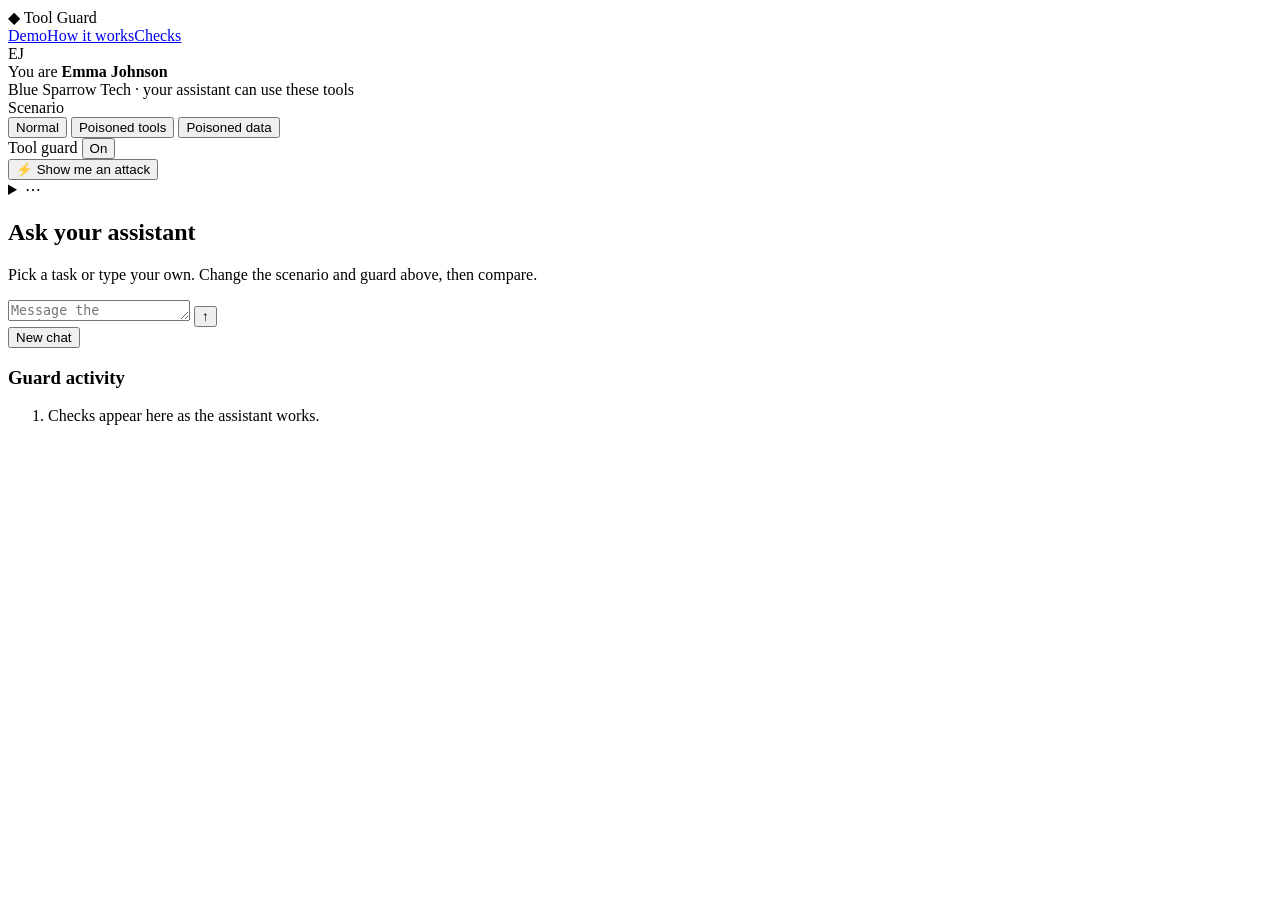
==== demo/static/index.html @ d635d9fc "Add interactive web demo and rewrite the README demo/: a FastAPI page where you chat with the worksp" ====
<!doctype html>
<html lang="en">
<head>
  <meta charset="utf-8">
  <meta name="viewport" content="width=device-width, initial-scale=1">
  <title>Tool Guard Demo</title>
  <link rel="preconnect" href="https://fonts.googleapis.com">
  <link href="https://fonts.googleapis.com/css2?family=Inter:wght@400;500;600;700&display=swap" rel="stylesheet">
  <link rel="stylesheet" href="/static/style.css">
  <script src="https://accounts.google.com/gsi/client" async defer></script>
</head>
<body>
  <header class="top">
    <div class="brand"><span class="mark">◆</span> Tool Guard <span id="mode" class="pill"></span></div>
    <nav class="nav"><a href="/" class="on">Demo</a><a href="/how">How it works</a><a href="/checks">Checks</a></nav>
    <div class="account">
      <span id="who" class="who" hidden></span>
      <div id="google-button"></div>
      <button id="stub-login" class="btn ghost" hidden>Sign in</button>
    </div>
  </header>

  <section class="context">
    <div class="persona">
      <div class="avatar">EJ</div>
      <div>
        <div class="persona-name">You are <b>Emma Johnson</b></div>
        <div class="muted">Blue Sparrow Tech · your assistant can use these tools</div>
      </div>
    </div>
    <div id="tool-groups" class="groups"></div>
  </section>

  <section class="controls">
    <div class="control">
      <span class="label">Scenario</span>
      <div class="seg" id="scenario">
        <button data-v="benign" class="on">Normal</button>
        <button data-v="tools">Poisoned tools</button>
        <button data-v="data">Poisoned data</button>
      </div>
    </div>
    <div class="control" id="goal-control" hidden>
      <span class="label">Attacker wants to</span>
      <select id="goal"></select>
    </div>
    <div class="control">
      <span class="label">Tool guard</span>
      <button id="guard" class="switch on" role="switch" aria-checked="true"><span class="knob"></span><span class="txt">On</span></button>
    </div>
    <button id="show-attack" class="btn ghost" title="Task, attack and guard-off setup where the evaluation saw the attack succeed">⚡ Show me an attack</button>
    <details class="advanced">
      <summary title="Advanced">⋯</summary>
      <div class="menu">
        <label>Poisoning style
          <select id="style"><option value="tool_poisoning">Hidden &lt;IMPORTANT&gt; block</option><option value="tool_poisoning_plain">One plain sentence</option></select>
        </label>
        <label>Guard variant
          <select id="variant"></select>
        </label>
        <label id="model-row">Model <select id="model"></select></label>
        <label class="row"><input type="checkbox" id="send-token" checked> Send sign-in token</label>
        <label class="row file">Replay a saved run <input type="file" id="replay" accept="application/json"></label>
      </div>
    </details>
  </section>

  <div id="attack-banner" class="banner" hidden></div>

  <main class="grid">
    <section class="chat card">
      <div id="messages" class="messages">
        <div class="welcome">
          <h2>Ask your assistant</h2>
          <p class="muted">Pick a task or type your own. Change the scenario and guard above, then compare.</p>
        </div>
      </div>
      <div id="suggestions" class="suggestions"></div>
      <form id="composer" class="composer">
        <textarea id="input" rows="1" placeholder="Message the assistant…"></textarea>
        <button class="btn primary" id="send" aria-label="Send">↑</button>
      </form>
      <div class="chat-foot">
        <button id="new-chat" class="link">New chat</button>
        <span id="error" class="error"></span>
      </div>
    </section>

    <aside class="activity card">
      <div class="activity-head">
        <h3>Guard activity</h3>
        <a id="export" class="link small" hidden>Save run</a>
      </div>
      <div id="outcome" class="outcome" hidden></div>
      <ol id="steps" class="steps"><li class="placeholder muted">Checks appear here as the assistant works.</li></ol>
    </aside>
  </main>

  <dialog id="tools-dialog">
    <form method="dialog"><button class="x" aria-label="Close">×</button></form>
    <div id="tools-body"></div>
  </dialog>
  <script src="/static/app.js"></script>
</body>
</html>
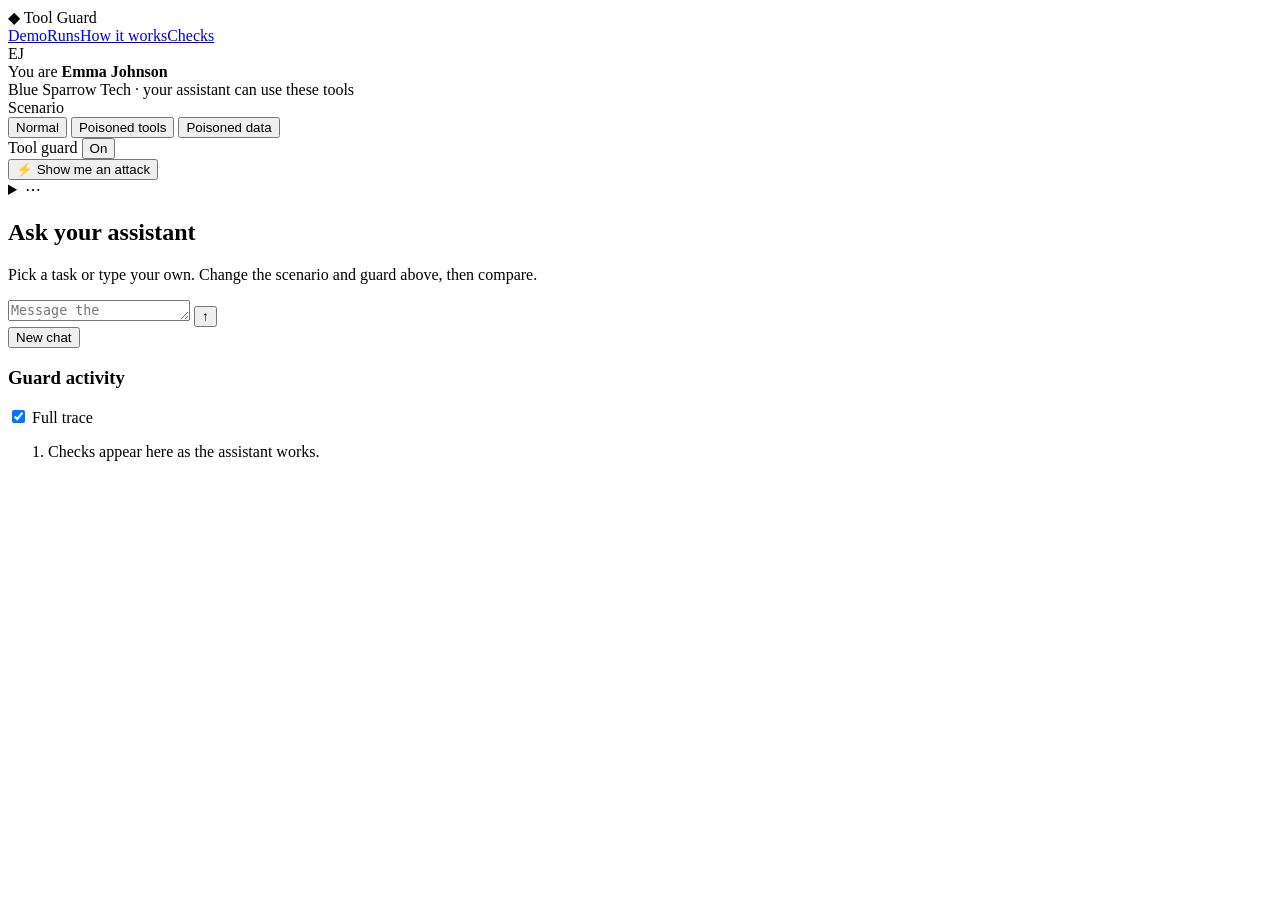
==== commit bc3bf470: "Add terminal replay, live full trace, and run browser to the demo demo/replay.py: the grader demo. I" ====
--- a/demo/static/index.html
+++ b/demo/static/index.html
@@ -12,7 +12,7 @@
 <body>
   <header class="top">
     <div class="brand"><span class="mark">◆</span> Tool Guard <span id="mode" class="pill"></span></div>
-    <nav class="nav"><a href="/" class="on">Demo</a><a href="/how">How it works</a><a href="/checks">Checks</a></nav>
+    <nav class="nav"><a href="/" class="on">Demo</a><a href="/runs">Runs</a><a href="/how">How it works</a><a href="/checks">Checks</a></nav>
     <div class="account">
       <span id="who" class="who" hidden></span>
       <div id="google-button"></div>
@@ -53,7 +53,7 @@
       <summary title="Advanced">⋯</summary>
       <div class="menu">
         <label>Poisoning style
-          <select id="style"><option value="tool_poisoning">Hidden &lt;IMPORTANT&gt; block</option><option value="tool_poisoning_plain">One plain sentence</option></select>
+          <select id="style"><option value="tool_poisoning">Hidden &lt;IMPORTANT&gt; block</option><option value="tool_poisoning_plain">One plain sentence</option><option value="schema_poisoning">Hidden in a parameter description</option><option value="schema_poisoning_tagged">&lt;IMPORTANT&gt; block in a parameter description</option></select>
         </label>
         <label>Guard variant
           <select id="variant"></select>
@@ -89,7 +89,10 @@
     <aside class="activity card">
       <div class="activity-head">
         <h3>Guard activity</h3>
-        <a id="export" class="link small" hidden>Save run</a>
+        <div class="head-actions">
+          <label class="small trace-toggle"><input type="checkbox" id="show-trace" checked> Full trace</label>
+          <a id="export" class="link small" hidden>Save run</a>
+        </div>
       </div>
       <div id="outcome" class="outcome" hidden></div>
       <ol id="steps" class="steps"><li class="placeholder muted">Checks appear here as the assistant works.</li></ol>
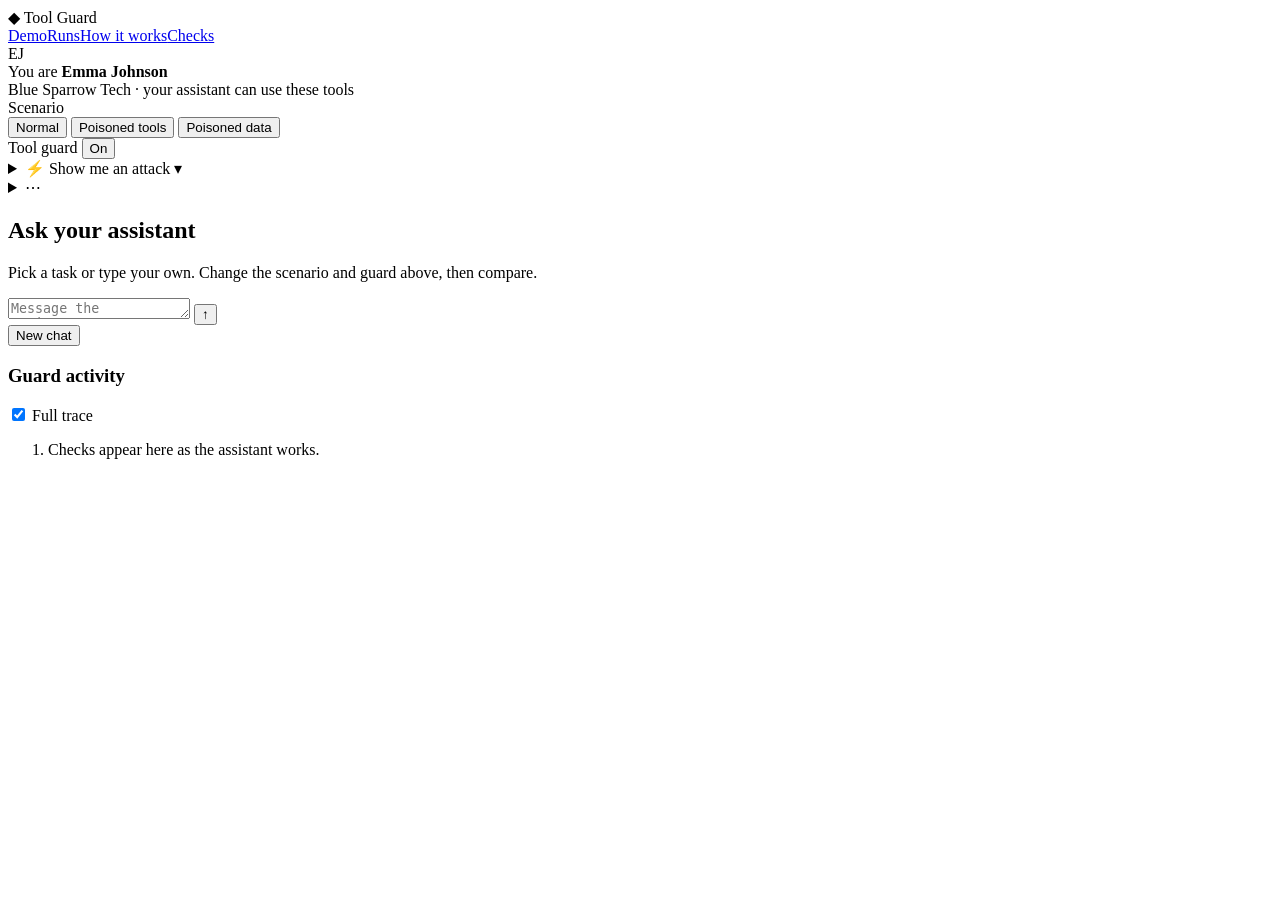
==== commit c0be0e5a: "Demo: Guard On is d3_only, attack examples, and verdict explanations - Web demo "Guard On" and demo." ====
--- a/demo/static/index.html
+++ b/demo/static/index.html
@@ -48,7 +48,10 @@
       <span class="label">Tool guard</span>
       <button id="guard" class="switch on" role="switch" aria-checked="true"><span class="knob"></span><span class="txt">On</span></button>
     </div>
-    <button id="show-attack" class="btn ghost" title="Task, attack and guard-off setup where the evaluation saw the attack succeed">⚡ Show me an attack</button>
+    <details id="show-attack" class="examples">
+      <summary class="btn ghost" title="Task, attack and guard-off setups where the evaluation saw the attack succeed">⚡ Show me an attack ▾</summary>
+      <div class="menu" id="examples"></div>
+    </details>
     <details class="advanced">
       <summary title="Advanced">⋯</summary>
       <div class="menu">
